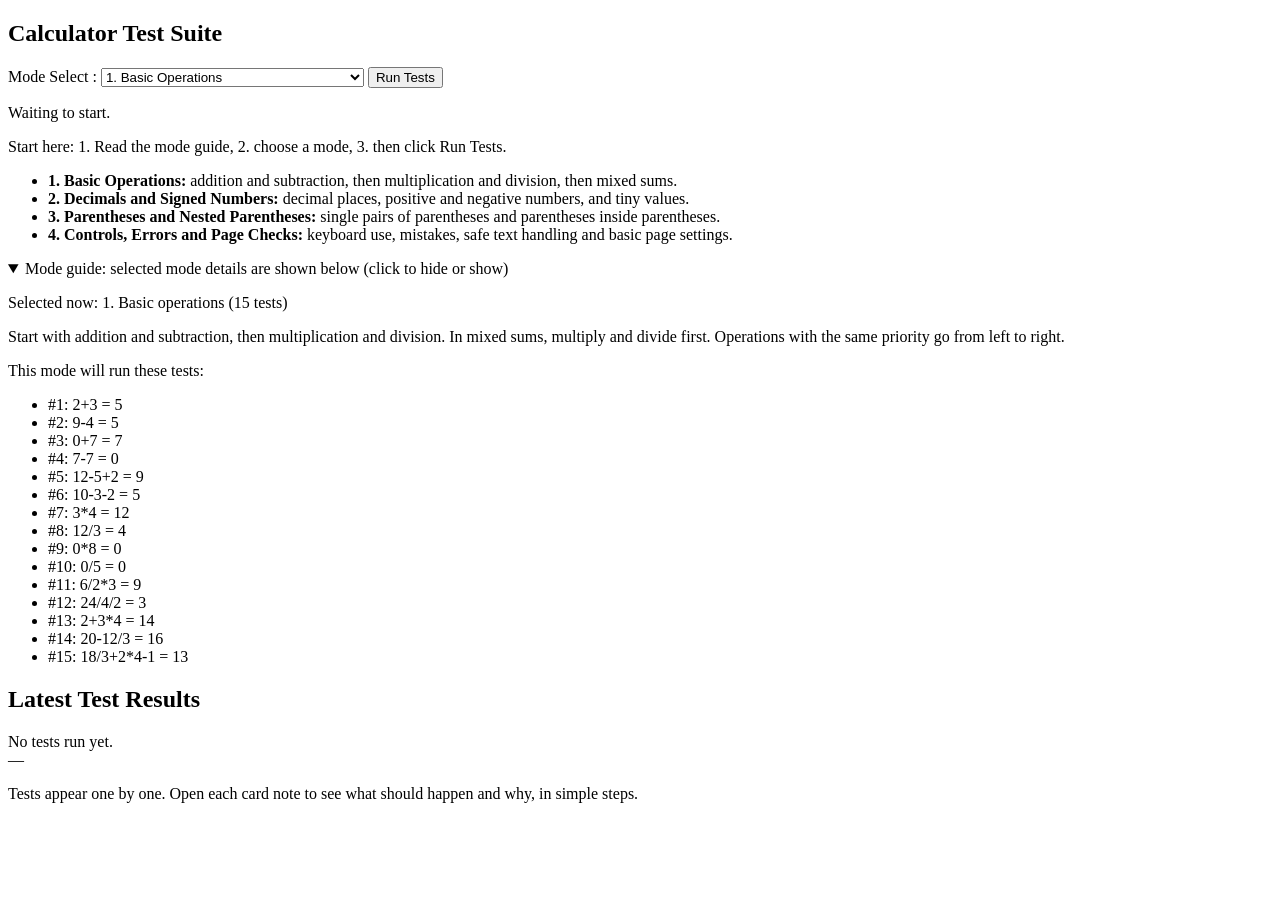
==== docs/availability_and_math_correct_test.html @ 4836e512 "fix tests" ====
<!DOCTYPE html>
<html lang="en">

<head>
    <meta charset="utf-8" />
    <meta name="viewport" content="width=device-width, initial-scale=1" />
    <title>Calculator Test Suite</title>
    <link rel="stylesheet" href="./style2.css" />
</head>

<body>
    <main class="layout">
        <!-- Panel 1: choose a mode and preview what that mode runs. -->
        <section class="panel">
            <div class="panel-head">
                <div>
                    <h1>Calculator Test Suite</h1>
                </div>
                <div class="head-actions">
                    <label class="small" for="modeSelect">Mode Select :</label>
                    <select id="modeSelect" class="mode-select" aria-label="Choose test mode">
                        <option value="math" selected>1. Basic Operations</option>
                        <option value="practical">2. Decimals and Signed Numbers</option>
                        <option value="full">3. Parentheses and Nested Parentheses</option>
                        <option value="usability">4. Controls, Errors and Page Checks</option>
                    </select>
                    <button id="runBtn" type="button">Run Tests</button>
                </div>
            </div>
            <div class="content">
                <p id="status" class="status">Waiting to start.</p>
                <p class="mode-guide-copy">Start here: 1. Read the mode guide, 2. choose a mode, 3. then click
                    Run Tests.</p>
                <ul class="mode-compare-list">
                    <li><strong>1. Basic Operations:</strong> addition and subtraction, then multiplication and division, then mixed sums.</li>
                    <li><strong>2. Decimals and Signed Numbers:</strong> decimal places, positive and negative numbers, and tiny values.</li>
                    <li><strong>3. Parentheses and Nested Parentheses:</strong> single pairs of parentheses and parentheses inside parentheses.</li>
                    <li><strong>4. Controls, Errors and Page Checks:</strong> keyboard use, mistakes, safe text handling and basic page settings.</li>
                </ul>
                <section class="mode-guide" aria-live="polite" aria-label="Mode explanation">
                    <details id="modeGuideDetails" class="mode-guide-details" open>
                        <summary id="modeGuideSummary" class="mode-guide-summary">Mode guide: selected mode details
                            are shown below (click to hide or show)</summary>
                        <p id="modeGuideTitle" class="mode-guide-title">Selected now: 1. Basic Operations</p>
                        <p id="modeGuideCopy" class="mode-guide-copy">Start with addition and subtraction, then multiplication and division. In mixed sums, multiply and divide first.</p>
                        <p class="mode-guide-subtitle">This mode will run these tests:</p>
                        <ul id="modeGuideList" class="mode-guide-list"></ul>
                    </details>
                </section>
            </div>
        </section>

        <!-- Panel 2: every run is saved here as its own collapsible report. -->
        <section class="panel">
            <div class="panel-head">
                <div>
                    <h1>Latest Test Results</h1>
                    <div class="category-summary" id="categorySummary">No tests run yet.</div>
                </div>
                <div id="summary" class="summary">—</div>
            </div>
            <div class="content" style="padding-top: 0;">
                <p class="legend">Tests appear one by one. Open each card note to see what should happen and why, in simple steps.
                </p>
                <div id="reportsHistory" class="reports-history"></div>
            </div>
        </section>
    </main>

    <!-- Hidden iframe to access calculator functions -->

    <iframe id="calcFrame" src="./calculator.html" style="display:none;" title="Calculator under test"></iframe>

    <!-- Test runner script: drives calculator.html inside the iframe and renders live test cards. -->
    <script src="./app2.js"></script>
</body>

</html>
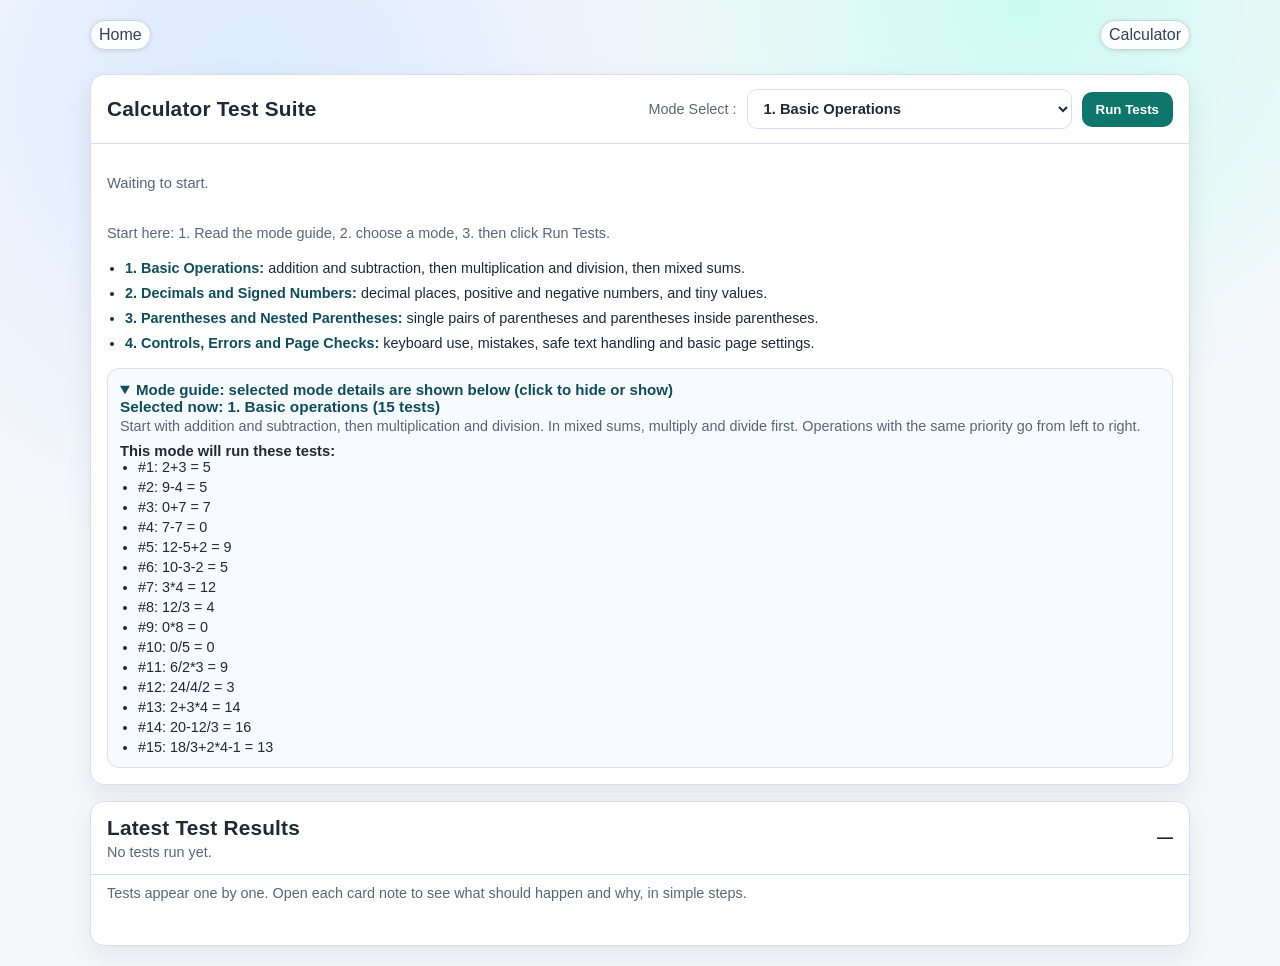
==== commit 438f871d: "add links to each other" ====
--- a/docs/availability_and_math_correct_test.html
+++ b/docs/availability_and_math_correct_test.html
@@ -5,11 +5,18 @@
     <meta charset="utf-8" />
     <meta name="viewport" content="width=device-width, initial-scale=1" />
     <title>Calculator Test Suite</title>
+    <link rel="icon" type="image/png" href="./icon.png">
     <link rel="stylesheet" href="./style2.css" />
+    <link rel="stylesheet" href="./style3.css" />
 </head>
 
 <body>
+
     <main class="layout">
+        <div class="panel-nav">
+            <a href="./index.html">Home</a>
+            <a href="./calculator.html">Calculator</a>
+        </div>
         <!-- Panel 1: choose a mode and preview what that mode runs. -->
         <section class="panel">
             <div class="panel-head">
@@ -32,17 +39,22 @@
                 <p class="mode-guide-copy">Start here: 1. Read the mode guide, 2. choose a mode, 3. then click
                     Run Tests.</p>
                 <ul class="mode-compare-list">
-                    <li><strong>1. Basic Operations:</strong> addition and subtraction, then multiplication and division, then mixed sums.</li>
-                    <li><strong>2. Decimals and Signed Numbers:</strong> decimal places, positive and negative numbers, and tiny values.</li>
-                    <li><strong>3. Parentheses and Nested Parentheses:</strong> single pairs of parentheses and parentheses inside parentheses.</li>
-                    <li><strong>4. Controls, Errors and Page Checks:</strong> keyboard use, mistakes, safe text handling and basic page settings.</li>
+                    <li><strong>1. Basic Operations:</strong> addition and subtraction, then multiplication and
+                        division, then mixed sums.</li>
+                    <li><strong>2. Decimals and Signed Numbers:</strong> decimal places, positive and negative numbers,
+                        and tiny values.</li>
+                    <li><strong>3. Parentheses and Nested Parentheses:</strong> single pairs of parentheses and
+                        parentheses inside parentheses.</li>
+                    <li><strong>4. Controls, Errors and Page Checks:</strong> keyboard use, mistakes, safe text handling
+                        and basic page settings.</li>
                 </ul>
                 <section class="mode-guide" aria-live="polite" aria-label="Mode explanation">
                     <details id="modeGuideDetails" class="mode-guide-details" open>
                         <summary id="modeGuideSummary" class="mode-guide-summary">Mode guide: selected mode details
                             are shown below (click to hide or show)</summary>
                         <p id="modeGuideTitle" class="mode-guide-title">Selected now: 1. Basic Operations</p>
-                        <p id="modeGuideCopy" class="mode-guide-copy">Start with addition and subtraction, then multiplication and division. In mixed sums, multiply and divide first.</p>
+                        <p id="modeGuideCopy" class="mode-guide-copy">Start with addition and subtraction, then
+                            multiplication and division. In mixed sums, multiply and divide first.</p>
                         <p class="mode-guide-subtitle">This mode will run these tests:</p>
                         <ul id="modeGuideList" class="mode-guide-list"></ul>
                     </details>
@@ -60,7 +72,8 @@
                 <div id="summary" class="summary">—</div>
             </div>
             <div class="content" style="padding-top: 0;">
-                <p class="legend">Tests appear one by one. Open each card note to see what should happen and why, in simple steps.
+                <p class="legend">Tests appear one by one. Open each card note to see what should happen and why, in
+                    simple steps.
                 </p>
                 <div id="reportsHistory" class="reports-history"></div>
             </div>
--- a/docs/style2.css
+++ b/docs/style2.css
@@ -0,0 +1,377 @@
+/* -----------------------------------------------------------------------------
+    Beginner map for this stylesheet:
+    1) Design tokens (colors) in :root
+    2) Page layout and panel shells
+    3) Controls + mode guide styles
+    4) Test result cards and status colors
+    5) Responsive tweaks for small and wide screens
+----------------------------------------------------------------------------- */
+
+/* Design tokens: define reusable colors once, then reference with var(--name). */
+:root {
+    color-scheme: light;
+    --bg: #f5f7fb;
+    --panel: #ffffff;
+    --ink: #1f2937;
+    --muted: #5b6578;
+    --ok: #15803d;
+    --bad: #b91c1c;
+    --accent: #0f766e;
+    --line: #d9deea;
+}
+
+/* Border-box makes width/height include padding and border (easier sizing math). */
+* {
+    box-sizing: border-box;
+}
+
+/* Page-level look: remove default margin, set font, and paint layered soft background shapes. */
+body {
+    margin: 0;
+    font-family: "Segoe UI", "Trebuchet MS", Verdana, sans-serif;
+    color: var(--ink);
+    background:
+        radial-gradient(circle at 20% 10%, #dbeafe 0%, transparent 35%),
+        radial-gradient(circle at 80% 0%, #ccfbf1 0%, transparent 30%),
+        var(--bg);
+    min-height: 100vh;
+    padding: 20px;
+}
+
+/* Main content wrapper: one-column grid centered on the page. */
+.layout {
+    max-width: 1100px;
+    margin: 0 auto;
+    display: grid;
+    grid-template-columns: 1fr;
+    gap: 16px;
+}
+
+/* Reusable card shell used for each major panel. */
+.panel {
+    background: var(--panel);
+    border: 1px solid var(--line);
+    border-radius: 14px;
+    box-shadow: 0 10px 26px rgba(16, 24, 40, 0.08);
+    overflow: hidden;
+}
+
+/* Panel heading row uses flex so title and actions align neatly and can wrap on small screens. */
+.panel-head {
+    padding: 14px 16px;
+    border-bottom: 1px solid var(--line);
+    display: flex;
+    gap: 10px;
+    align-items: center;
+    justify-content: space-between;
+    flex-wrap: wrap;
+}
+
+/* clamp(min, preferred, max) keeps heading size responsive without media queries. */
+h1 {
+    margin: 0;
+    font-size: clamp(1rem, 2.1vw, 1.3rem);
+    letter-spacing: 0.2px;
+}
+
+h2 {
+    margin: 0;
+    font-size: 0.95rem;
+    font-weight: 600;
+    color: var(--muted);
+    text-transform: uppercase;
+    letter-spacing: 0.5px;
+}
+
+.head-actions {
+    display: flex;
+    align-items: center;
+    gap: 10px;
+    flex-wrap: wrap;
+}
+
+/* Form control styling for the mode dropdown. */
+.mode-select {
+    border: 1px solid var(--line);
+    border-radius: 10px;
+    padding: 10px 12px;
+    background: #ffffff;
+    color: var(--ink);
+    font-weight: 600;
+    font-size: 0.92rem;
+}
+
+/* Shared button style (used by the run button). */
+button {
+    border: 0;
+    border-radius: 10px;
+    padding: 10px 14px;
+    font-weight: 600;
+    background: var(--accent);
+    color: #fff;
+    cursor: pointer;
+}
+
+/* Disabled state gives visual feedback that interaction is temporarily blocked. */
+button:disabled {
+    opacity: 0.6;
+    cursor: not-allowed;
+}
+
+.status {
+    font-size: 0.92rem;
+    color: var(--muted);
+    min-height: 20px;
+}
+
+/* Generic spacing container used inside each panel body. */
+.content {
+    padding: 16px;
+    display: grid;
+    gap: 14px;
+}
+
+/* Mode guide block (the explainer section above tests). */
+.mode-guide {
+    border: 1px solid var(--line);
+    border-radius: 12px;
+    background: #f7fbff;
+    padding: 12px;
+}
+
+.mode-guide-details {
+    display: grid;
+    gap: 8px;
+}
+
+.mode-guide-summary {
+    cursor: pointer;
+    font-size: 0.94rem;
+    font-weight: 700;
+    color: #0f4c5c;
+}
+
+/* Compare list uses grid + small gap for clean vertical rhythm. */
+.mode-compare-list {
+    margin: 0;
+    padding-left: 18px;
+    display: grid;
+    gap: 4px;
+    color: var(--ink);
+    font-size: 0.9rem;
+    line-height: 1.45;
+}
+
+.mode-compare-list strong {
+    color: #0f4c5c;
+}
+
+.mode-guide-title {
+    margin: 0;
+    font-size: 0.96rem;
+    font-weight: 700;
+    color: #0f4c5c;
+}
+
+.mode-guide-copy {
+    margin: 0;
+    font-size: 0.9rem;
+    color: var(--muted);
+    line-height: 1.45;
+}
+
+.mode-guide-subtitle {
+    margin: 6px 0 0;
+    font-size: 0.92rem;
+    font-weight: 700;
+    color: var(--ink);
+}
+
+.mode-guide-list {
+    margin: 0;
+    padding-left: 18px;
+    display: grid;
+    gap: 4px;
+    color: var(--ink);
+    font-size: 0.9rem;
+}
+
+.mode-guide-tip {
+    margin: 0;
+    font-size: 0.88rem;
+    color: var(--muted);
+    line-height: 1.45;
+}
+
+/* Keep the iframe invisible: it is only used as a test target, not as visible UI. */
+iframe {
+    display: none;
+}
+
+/* Result list and history use grid for simple stacked spacing between cards. */
+.result-list {
+    list-style: none;
+    margin: 0;
+    padding: 0;
+    display: grid;
+    gap: 10px;
+}
+
+.reports-history {
+    display: grid;
+    gap: 12px;
+}
+
+/* Run report card wraps one full test run (summary + details). */
+.run-report {
+    border: 1px solid var(--line);
+    border-radius: 12px;
+    background: #f9fbff;
+    padding: 8px 10px;
+}
+
+.run-report summary {
+    cursor: pointer;
+    color: #0f4c5c;
+    font-weight: 700;
+    font-size: 0.94rem;
+}
+
+.run-report-meta {
+    margin: 8px 0 10px;
+    color: var(--muted);
+    font-size: 0.88rem;
+    line-height: 1.4;
+}
+
+/* Individual test result card. */
+.result-item {
+    border: 1px solid var(--line);
+    border-radius: 12px;
+    background: #fcfeff;
+    padding: 12px;
+}
+
+/* Top row inside a result card: title block on left, pass/fail badge on right. */
+.result-top {
+    display: flex;
+    gap: 10px;
+    justify-content: space-between;
+    align-items: flex-start;
+    flex-wrap: wrap;
+}
+
+.result-title {
+    margin: 0;
+    font-size: 0.98rem;
+    font-weight: 700;
+}
+
+.result-category {
+    margin: 4px 0 0;
+    font-size: 0.87rem;
+    color: var(--muted);
+}
+
+.result-badge {
+    border-radius: 999px;
+    padding: 4px 10px;
+    font-size: 0.82rem;
+    font-weight: 700;
+    border: 1px solid transparent;
+}
+
+/* Semantic state colors: green for pass, red for fail. */
+.result-badge-pass {
+    color: var(--ok);
+    background: #ecfdf3;
+    border-color: #bbf7d0;
+}
+
+.result-badge-fail {
+    color: var(--bad);
+    background: #fff1f2;
+    border-color: #fecdd3;
+}
+
+.result-details {
+    margin: 8px 0 0;
+    font-size: 0.9rem;
+    color: var(--muted);
+}
+
+/* Extra explain area shown in each result card. */
+.result-explain {
+    margin-top: 10px;
+    border: 1px dashed var(--line);
+    border-radius: 10px;
+    padding: 8px 10px;
+    background: #f7fbff;
+}
+
+.result-explain summary {
+    cursor: pointer;
+    color: #0f4c5c;
+    font-weight: 700;
+}
+
+.result-explain p {
+    margin: 8px 0 0;
+    font-size: 0.9rem;
+    line-height: 1.45;
+}
+
+.legend {
+    margin-top: 10px;
+    color: var(--muted);
+    font-size: 0.9rem;
+}
+
+/* Utility text colors used in summary labels. */
+.pass {
+    color: var(--ok);
+    font-weight: 700;
+}
+
+.fail {
+    color: var(--bad);
+    font-weight: 700;
+}
+
+.summary {
+    font-weight: 700;
+}
+
+.category-summary {
+    font-size: 0.9rem;
+    color: var(--muted);
+    margin-top: 4px;
+}
+
+.small {
+    color: var(--muted);
+    font-size: 0.9rem;
+}
+
+/* Mobile-first adjustment: reduce spacing/text size for narrow screens. */
+@media (max-width: 700px) {
+    body {
+        padding: 12px;
+    }
+
+    .result-item {
+        padding: 10px;
+    }
+
+    .result-title {
+        font-size: 0.94rem;
+    }
+}
+
+/* Wide-screen enhancement: split mode guide list into two columns for easier scanning. */
+@media (min-width: 900px) {
+    .mode-guide-list {
+        columns: 2;
+        column-gap: 18px;
+    }
+}
--- a/docs/style3.css
+++ b/docs/style3.css
@@ -0,0 +1,24 @@
+.panel-nav {
+    display: flex;
+    justify-content: space-between;
+    align-items: center;
+    margin-bottom: 8px;
+}
+
+.panel-nav a {
+    padding: 5px 8px;
+    border: 1px solid #cbd5e1;
+    border-radius: 999px;
+    background: rgba(255, 255, 255, 0.94);
+    color: #334155;
+    text-decoration: none;
+    box-shadow: 0 1px 4px rgba(15, 23, 42, 0.12);
+}
+
+.panel-nav a:hover,
+.panel-nav a:focus-visible {
+    background: #e0f2fe;
+    color: #0c4a6e;
+    outline: 2px solid #38bdf8;
+    outline-offset: 1px;
+}
